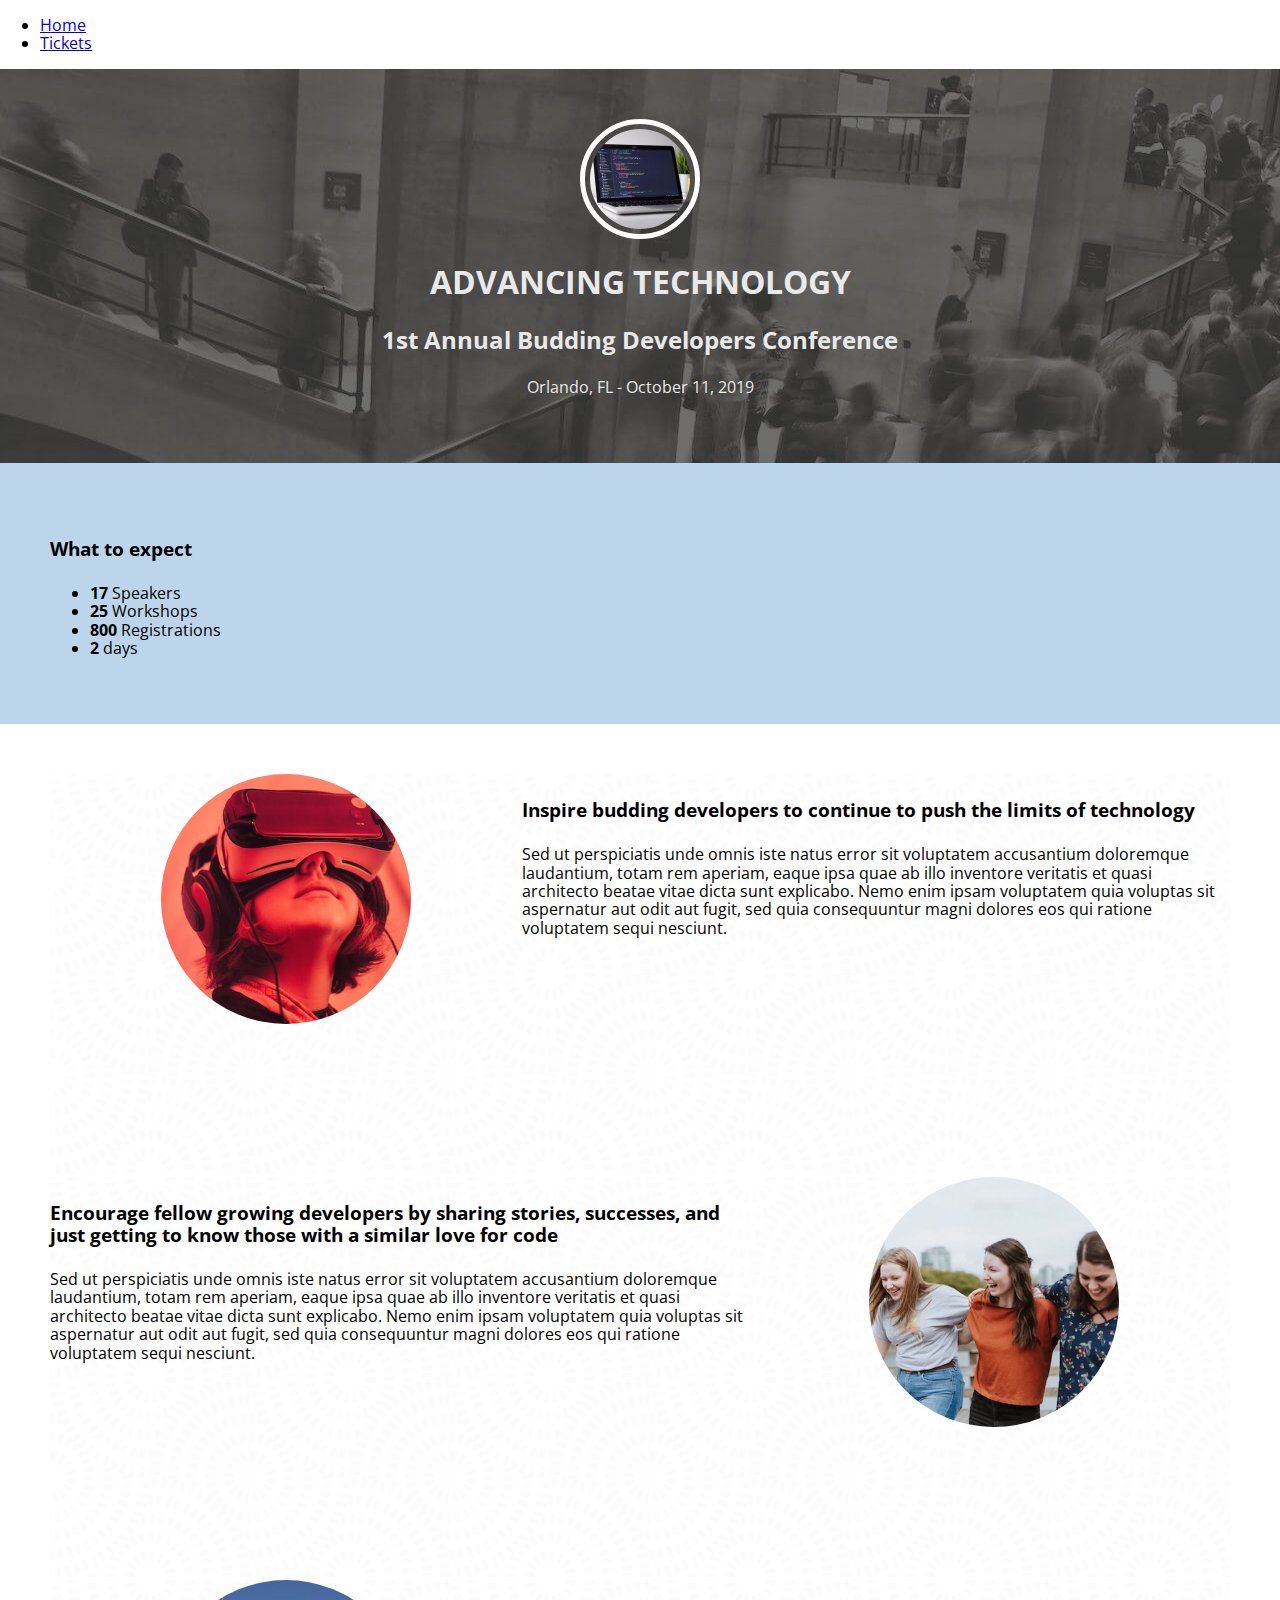
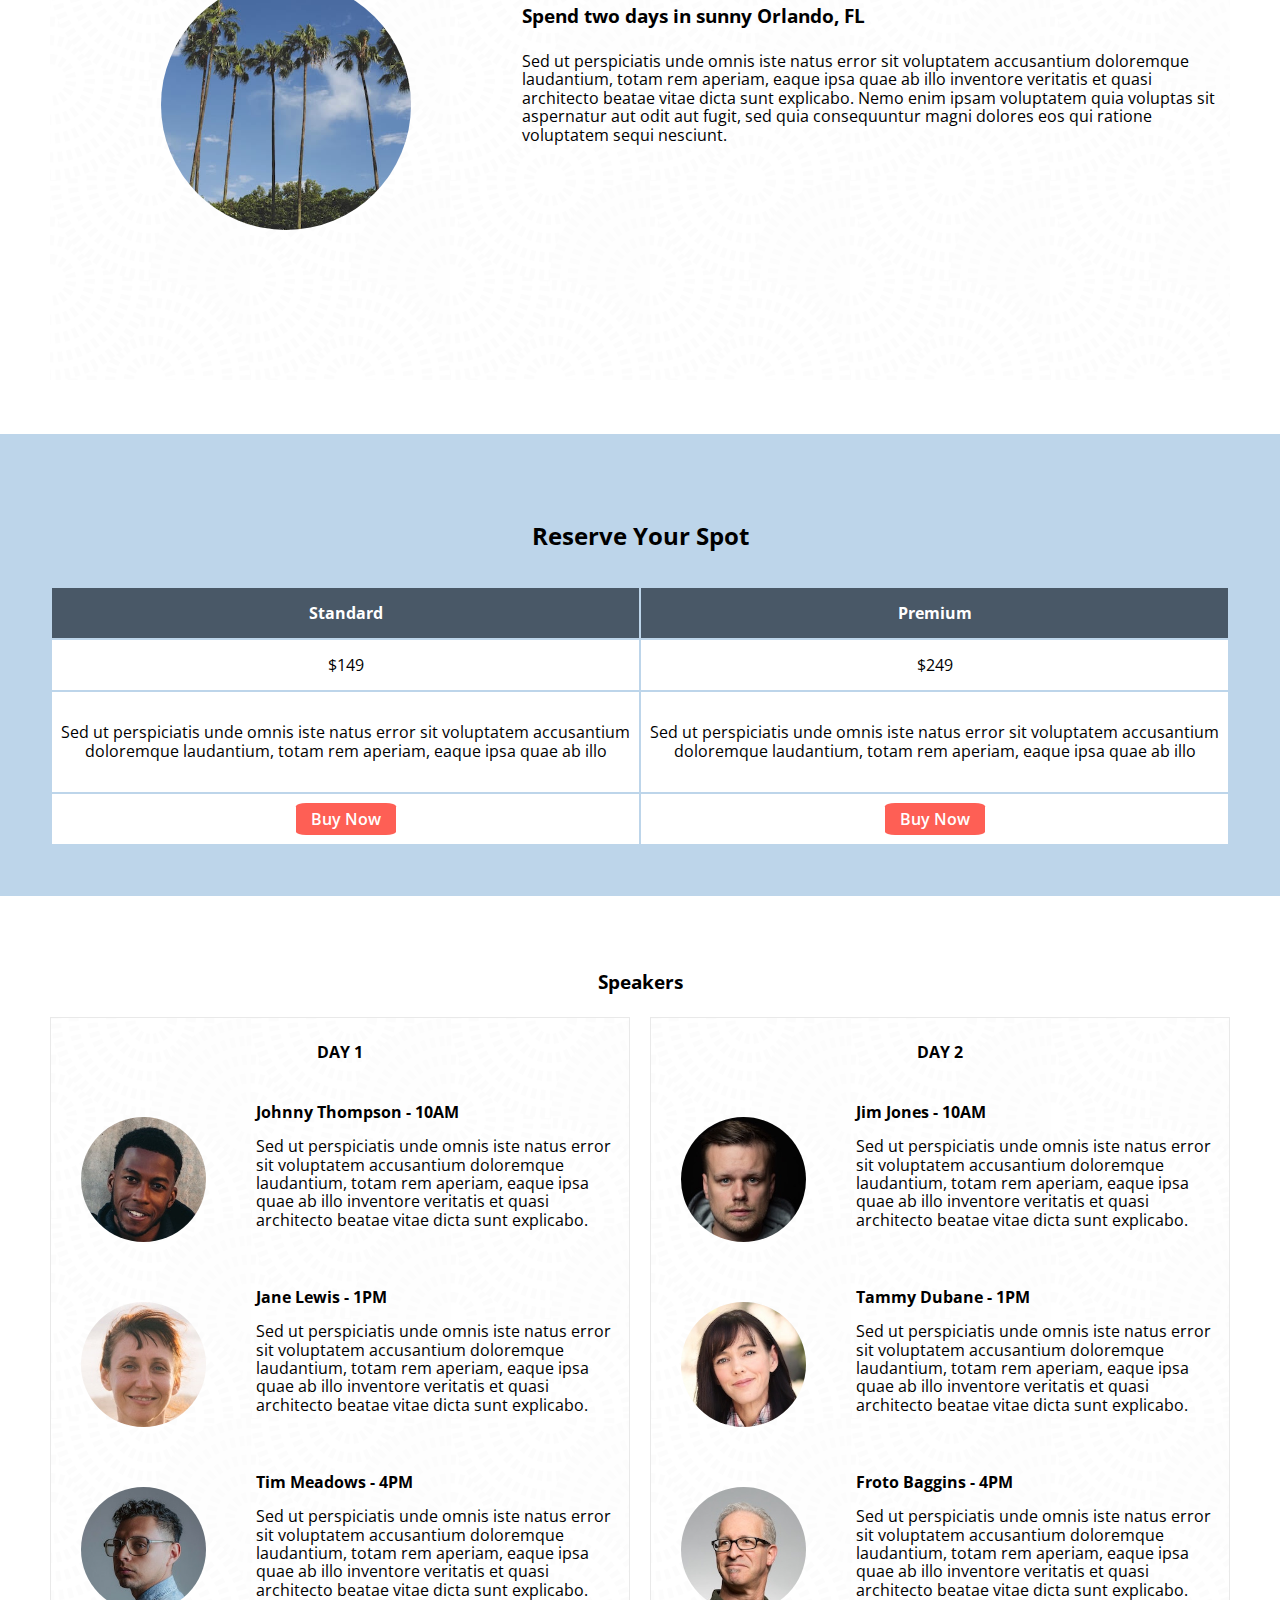
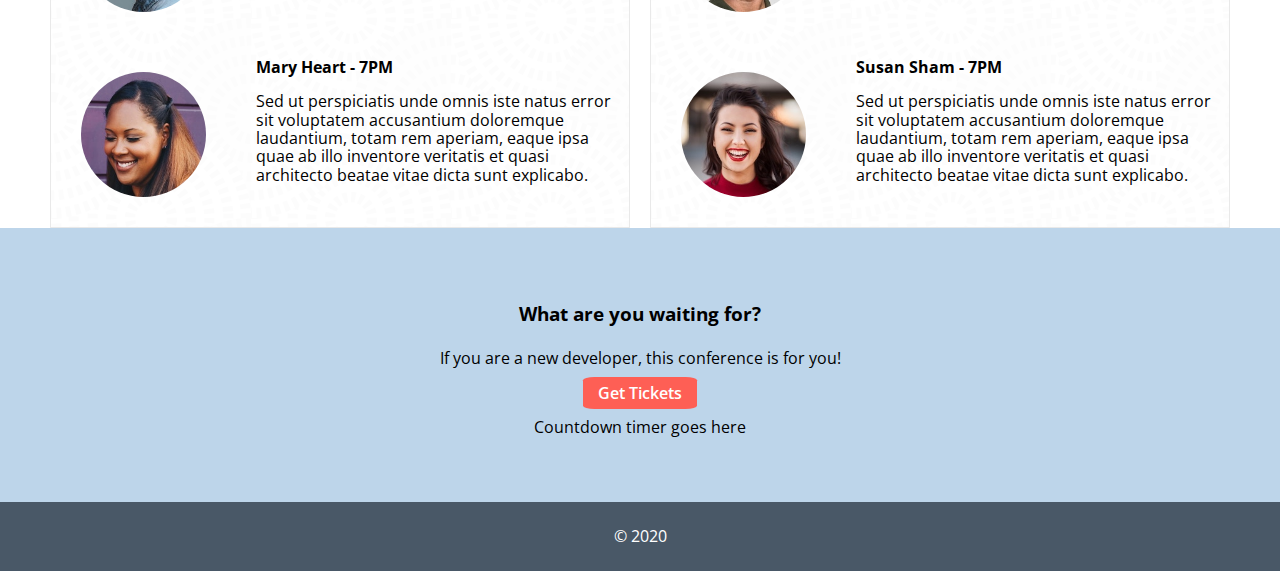
==== index.html @ b71f08b2 "initial commit" ====
<!DOCTYPE html>
<html lang="en">
<head>
    <meta charset="UTF-8">
    <meta name="viewport" content="width=device-width, initial-scale=1.0">
    <link href="css/normalize.css" rel="stylesheet"> 
    <link href="https://fonts.googleapis.com/css2?family=Open+Sans:wght@400;700&family=Roboto:wght@700&display=swap" rel="stylesheet"> 
    <link href="css/style.css" rel="stylesheet"> 
    <title>Advancing Technology</title>
</head>
<body>
    <nav>
        <ul>
            <li><a href="index.html">Home</a></li>
            <li><a href="tickets.html">Tickets</a></li>
        </ul>
    </nav>
    <section id="header">
        <div class="wrap">
            <header>
                
                <img id="header-image" style="margin: 0 auto;" src="images/hero-symbol.jpg">
                <h1>ADVANCING TECHNOLOGY</h1>
                <h2>1st Annual Budding Developers Conference</h2>
                <p>Orlando, FL - October 11, 2019</p>
            </header>
        </div>
    </section>
    

    
    <section id="benefits">
        <div class="wrap">
            <h3>What to expect</h3>
            <ul>
                <li><strong>17</strong> Speakers</li>
                <li><strong>25</strong> Workshops</li>
                <li><strong>800</strong> Registrations</li>
                <li><strong>2</strong> days</li>
            </ul>
        </div>
    </section>  
    

    <section>
        <div class="wrap">
            <div class="three-part-section" style="display: inline-block;">
                <div class="three-part-image">
                <img src="images/technology-advancement.jpg">
                </div>
                <div class="three-part-text">
                    <h3>Inspire budding developers to continue to push the limits of technology</h4>
                        <p>Sed ut perspiciatis unde omnis iste natus error sit voluptatem accusantium doloremque laudantium, totam rem aperiam, eaque ipsa quae ab illo inventore veritatis et quasi architecto beatae vitae dicta sunt explicabo. Nemo enim ipsam voluptatem quia voluptas sit aspernatur aut odit aut fugit, sed quia consequuntur magni dolores eos qui ratione voluptatem sequi nesciunt.</p>
                </div>
            </div>
            <div class="three-part-section" style="display: inline-block;">
                <div class="three-part-text">
                    <h3>Encourage fellow growing developers by sharing stories, successes, and just getting to know those with a similar love for code</h4>
                        <p>Sed ut perspiciatis unde omnis iste natus error sit voluptatem accusantium doloremque laudantium, totam rem aperiam, eaque ipsa quae ab illo inventore veritatis et quasi architecto beatae vitae dicta sunt explicabo. Nemo enim ipsam voluptatem quia voluptas sit aspernatur aut odit aut fugit, sed quia consequuntur magni dolores eos qui ratione voluptatem sequi nesciunt.</p>
                </div>
                <div class="three-part-image">
                    <img src="images/encouragement.jpg">
                </div>
            </div>
            <div class="three-part-section" style="display: inline-block;">
                <div class="three-part-image">
                    <img src="images/orlando.jpg">
                </div>
                <div class="three-part-text">
                    <h3>Spend two days in sunny Orlando, FL</h4>
                        <p>Sed ut perspiciatis unde omnis iste natus error sit voluptatem accusantium doloremque laudantium, totam rem aperiam, eaque ipsa quae ab illo inventore veritatis et quasi architecto beatae vitae dicta sunt explicabo. Nemo enim ipsam voluptatem quia voluptas sit aspernatur aut odit aut fugit, sed quia consequuntur magni dolores eos qui ratione voluptatem sequi nesciunt.</p>
                </div>
            </div>
        </div>
    </section>

    <section id="table">
        <div class="wrap">
            <table>
                
                <tr id="title">
                    <th colspan="2">Reserve Your Spot</th>
                </tr>
                <tr id="header-row">
                    <th>Standard</th>
                    
                    <th>Premium</th>
                </tr>
                <tr class="body-rows">
                    <td>$149</td>
                    <td>$249</td>
                </tr>
                <tr class="body-rows desc">
                    <td>Sed ut perspiciatis unde omnis iste natus error sit voluptatem accusantium doloremque laudantium, totam rem aperiam, eaque ipsa quae ab illo</td>
                    <td>Sed ut perspiciatis unde omnis iste natus error sit voluptatem accusantium doloremque laudantium, totam rem aperiam, eaque ipsa quae ab illo</td>
                </tr>
                <tr class="body-rows">
                    <td><span class="buy-now"><a href="tickets.html">Buy Now</a></span></td>
                    <td><span class="buy-now"><a href="tickets.html">Buy Now</a></span></td>
                </tr>
            </table>
        </div>  
    </section>

    <section>
        <div class="wrap">
            <h3 id="speakers">Speakers</h3>
            <section id="day1">
                <h4 style="text-align: center;">DAY 1</h4>
                <div style="display: inline-block;">
                    <img style="float:left; margin: 30px; margin-right: 50px;" src="images/dude-1.jpg">
                    <p class="name">Johnny Thompson - 10AM</p>
                    <p>Sed ut perspiciatis unde omnis iste natus error sit voluptatem accusantium doloremque laudantium, totam rem aperiam, eaque ipsa quae ab illo inventore veritatis et quasi architecto beatae vitae dicta sunt explicabo.</p>
                </div>
                <div style="display: inline-block;">
                    <img style="float:left; margin: 30px; margin-right: 50px;" src="images/lady-1.jpg">
                    <p class="name">Jane Lewis - 1PM</p>
                    <p>Sed ut perspiciatis unde omnis iste natus error sit voluptatem accusantium doloremque laudantium, totam rem aperiam, eaque ipsa quae ab illo inventore veritatis et quasi architecto beatae vitae dicta sunt explicabo.</p>
                </div>
                <div style="display: inline-block;">
                    <img style="float:left; margin: 30px; margin-right: 50px;" src="images/dude-2.jpg">
                    <p class="name">Tim Meadows - 4PM</p>
                    <p>Sed ut perspiciatis unde omnis iste natus error sit voluptatem accusantium doloremque laudantium, totam rem aperiam, eaque ipsa quae ab illo inventore veritatis et quasi architecto beatae vitae dicta sunt explicabo.</p>
                </div>
                <div style="display: inline-block;">
                    <img style="float:left; margin: 30px; margin-right: 50px;" src="images/lady-2.jpg">
                    <p class="name">Mary Heart - 7PM</p>
                    <p>Sed ut perspiciatis unde omnis iste natus error sit voluptatem accusantium doloremque laudantium, totam rem aperiam, eaque ipsa quae ab illo inventore veritatis et quasi architecto beatae vitae dicta sunt explicabo.</p>
                </div>
            </section>
            <section id="day2">
                <h4 style="text-align: center;">DAY 2</h4>
                <div style="display: inline-block;">
                    <img style="float:left; margin: 30px; margin-right: 50px;" src="images/dude-3.jpg">
                    <p class="name">Jim Jones - 10AM</p>
                    <p>Sed ut perspiciatis unde omnis iste natus error sit voluptatem accusantium doloremque laudantium, totam rem aperiam, eaque ipsa quae ab illo inventore veritatis et quasi architecto beatae vitae dicta sunt explicabo.</p>
                </div>
                <div style="display: inline-block;">
                    <img style="float:left; margin: 30px; margin-right: 50px;" src="images/lady-3.jpg">
                    <p class="name">Tammy Dubane - 1PM</p>
                    <p>Sed ut perspiciatis unde omnis iste natus error sit voluptatem accusantium doloremque laudantium, totam rem aperiam, eaque ipsa quae ab illo inventore veritatis et quasi architecto beatae vitae dicta sunt explicabo.</p>
                </div>
                <div style="display: inline-block;">
                    <img style="float:left; margin: 30px; margin-right: 50px;" src="images/dude-4.jpg">
                    <p class="name">Froto Baggins - 4PM</p>
                    <p>Sed ut perspiciatis unde omnis iste natus error sit voluptatem accusantium doloremque laudantium, totam rem aperiam, eaque ipsa quae ab illo inventore veritatis et quasi architecto beatae vitae dicta sunt explicabo.</p>
                </div>
                <div style="display: inline-block;">
                    <img style="float:left; margin: 30px; margin-right: 50px;" src="images/lady-4.jpg">
                    <p class="name">Susan Sham - 7PM</p>
                    <p>Sed ut perspiciatis unde omnis iste natus error sit voluptatem accusantium doloremque laudantium, totam rem aperiam, eaque ipsa quae ab illo inventore veritatis et quasi architecto beatae vitae dicta sunt explicabo.</p>
                </div>
            </section>
        </div>
    </section>
    
    <section id="footer">
        <div class="wrap">
            <footer>
                <h3>What are you waiting for?</h3>
                <p>If you are a new developer, this conference is for you!</p>
                <span class="buy-now"><a href="/tickets.html">Get Tickets</a></span>
                <p>Countdown timer goes here</p>
            </footer>
        </div>
    </section>
    <section id="copyright">
        &copy; 2020
    </section>
</body>
</html>
---- css/style.css ----
/* BASE STYLES*/
h1, h2, h3, h4, h5, h6 {
    font-family: 'Open Sans', sans-serif;
    margin: 25px 0;
}

header {
    margin: 0 auto;
}

body {
    font-family: 'Open Sans', sans-serif;
    margin: 0 auto;
}

/* DEFAULTS */
img {
    display: block;
    max-width: 100%;
}

section {
    overflow: auto;
}

.wrap {
    max-width: 1280px;
    padding: 50px;
    margin: 0 auto;
}

#benefits {
    background-color: #bdd5ea;
}

#header {
    background-image: url("/images/conference-hero.jpg");
    color: #e9e9e9;
    text-align: center;
    ;
}

#header-image{
    width: 100px;
    border-radius: 50%;
    border: solid 5px white;
    padding: 5px;
}

.three-part-section {
    min-height: 400px;
    background-image: url(/images/swirl.png);
}

.three-part-section img {
    width: 250px;
    margin: 0 auto;
    border-radius: 50%;
}

.three-part-image {
    width: 40%;
    float: left;
}

.three-part-text {
    width: 60%;
    float: left;
}


#table {
    background-color: #bdd5ea;
}

tr#title {
    height: 100px;
    font-size: 24px;
}

tr#header-row {
    background-color: #495867;
    color: white;
    height: 50px;
    margin: 5px;
    font-weight: 700;
}

tr.body-rows {
    height: 50px;
    background-color: white;
    text-align: center;
    margin: 5px;
}

tr.body-rows.desc {
    height: 100px;
}

.buy-now {
    background-color: #fe5f55;
    padding: 5px 15px;
    border-radius: 10%;
    color: white;
}

.buy-now a {
    color: white;
    text-decoration: none;
    font-weight: 600;
}

#speakers {
    text-align: center;
}

#day1 {
    max-width: 49%;
    float: left;
    background-image: url(/images/swirl.png);
    border: 1px solid #e9e9e9;
}

#day1 img {
    border-radius: 50%;
    width: 125px;
}

#day1 img:hover {
    border: 5px solid #577399;
    width: 115px;
}

#day2 {
    max-width: 49%;
    float: right;
    background-image: url(/images/swirl.png);
    border: 1px solid #e9e9e9;
}

#day2 img {
    border-radius: 50%;
    width: 125px;
}

#day2 img:hover {
    border: 5px solid #577399;
    width: 115px;
}

p.name {
    font-weight: 700;
}

#footer {
    background-color: #bdd5ea;
    text-align: center;
}

#tickets {
    text-align: center;
}

#order-form {
    background-image: url(/images/swirl.png);
    width: 50%;
    margin: 0 auto;
    border: 1px solid #e9e9e9;
    margin-bottom: 50px;
    padding: 25px;
}

form input.text {
    width: 51%;
    padding: 10px;
    margin: 5px;
}

.select {
    position: relative;
}

.select select {
    appearance: none;
}

.select select {
    width: 50%;
    height: 50px;
    font-weight: 700;
    padding: 10px;
    background-color: white;
    appearance: none;
    border: 1px solid #e9e9e9;
    padding: 10px;
    -webkit-appearance: none;
}
  
.select:hover,
.select:focus {
  background-color: white;
  border-bottom-color: #e9e9e9;
}

#button {
    background-color: #fe5f55;
    padding: 5px 15px;
    border-radius: 10%;  
    color: white;
    font-weight: bold;  
    border: none;    
}



input[type='checkbox'] {
    -webkit-appearance:none;
    width:20px;
    height:20px;
    background:white;
    border-radius:5px;
    border:2px solid #555;
}
input[type='checkbox']:checked {
    background: #abd;
}



#copyright {
    text-align: center;
    padding: 25px;
    color: white;
    background-color: #495867;
}
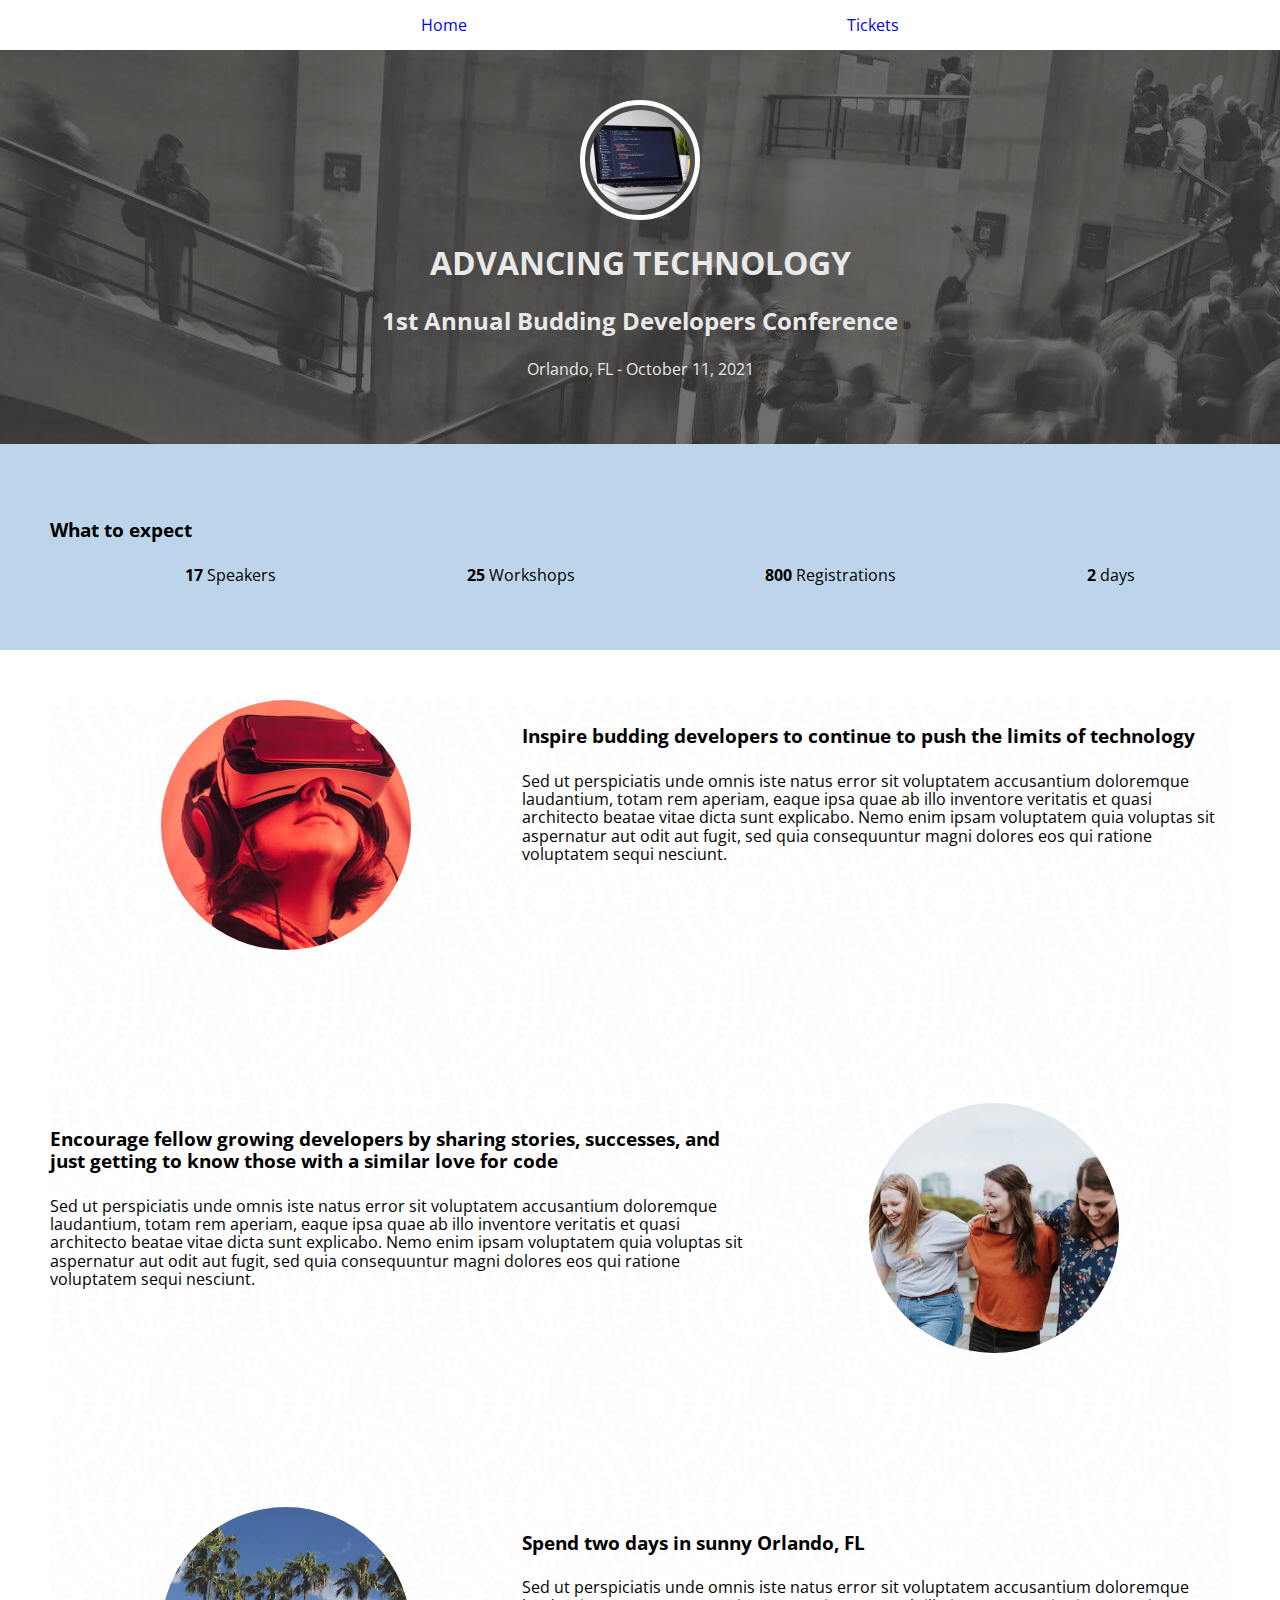
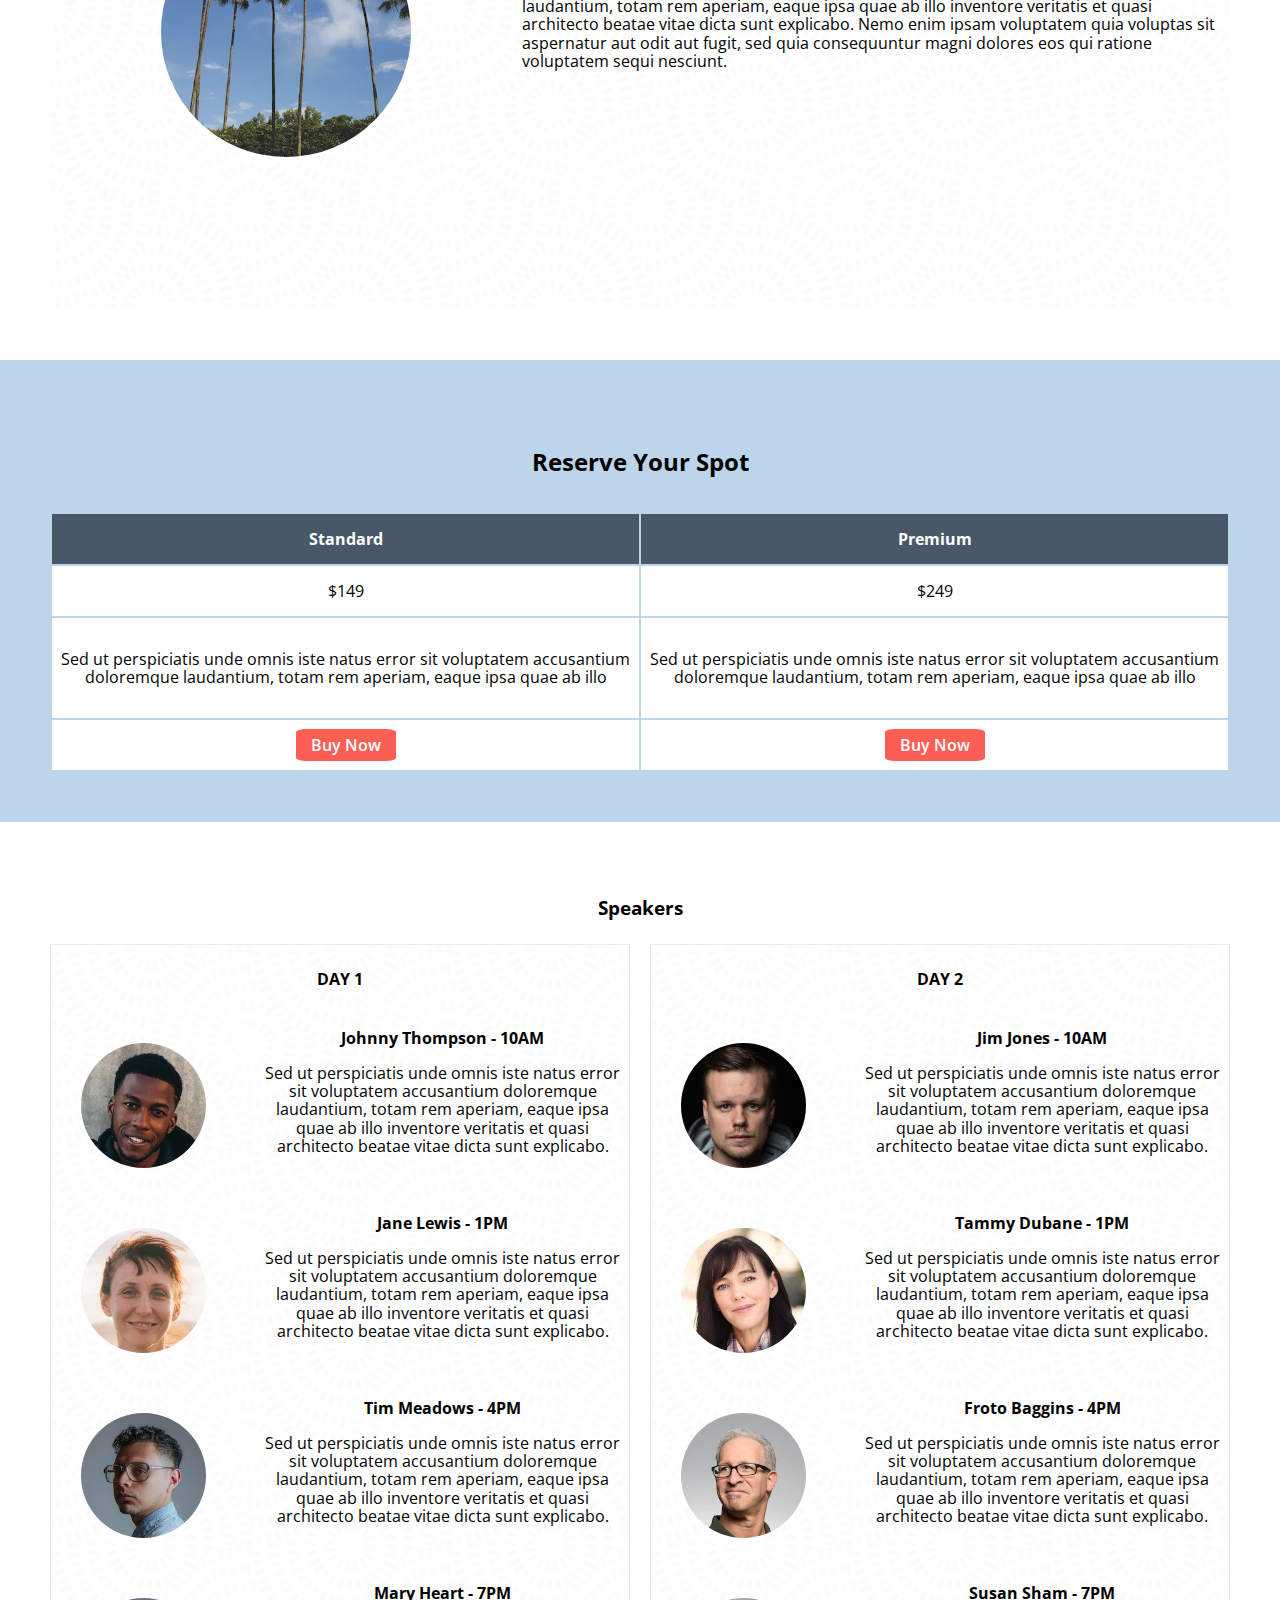
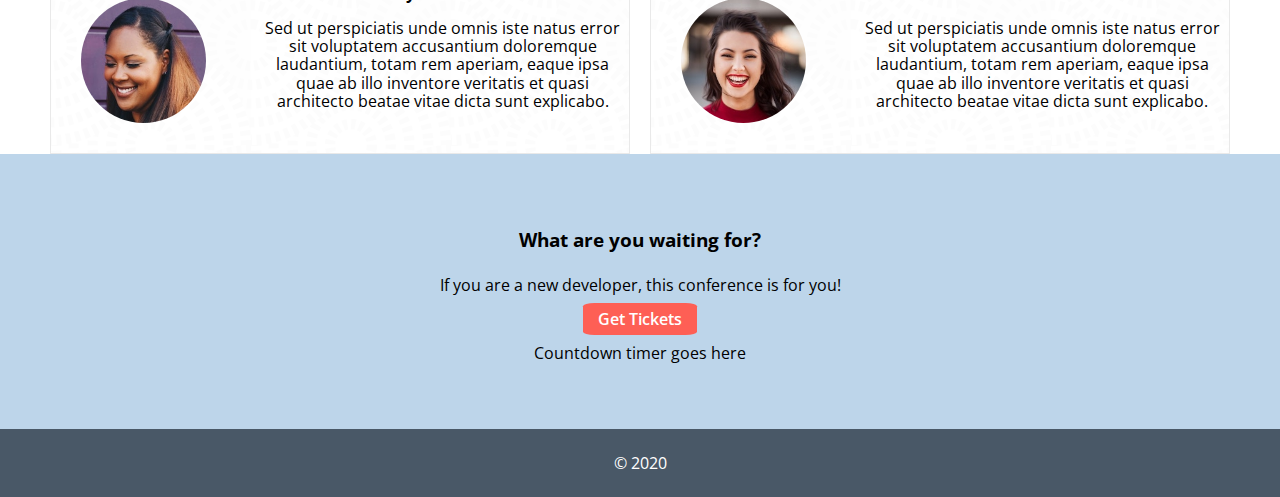
==== commit 37caa270: "been a while since a commit, added some javascript functionality, as well as a bunch of elements and" ====
--- a/index.html
+++ b/index.html
@@ -22,7 +22,7 @@
                 <img id="header-image" style="margin: 0 auto;" src="images/hero-symbol.jpg">
                 <h1>ADVANCING TECHNOLOGY</h1>
                 <h2>1st Annual Budding Developers Conference</h2>
-                <p>Orlando, FL - October 11, 2019</p>
+                <p>Orlando, FL - October 11, 2021</p>
             </header>
         </div>
     </section>
@@ -42,7 +42,7 @@
     </section>  
     
 
-    <section>
+    <section id="three-part">
         <div class="wrap">
             <div class="three-part-section" style="display: inline-block;">
                 <div class="three-part-image">
@@ -102,9 +102,9 @@
         </div>  
     </section>
 
-    <section>
+    <section id="speakers">
         <div class="wrap">
-            <h3 id="speakers">Speakers</h3>
+            <h3>Speakers</h3>
             <section id="day1">
                 <h4 style="text-align: center;">DAY 1</h4>
                 <div style="display: inline-block;">
@@ -167,5 +167,6 @@
     <section id="copyright">
         &copy; 2020
     </section>
+    <script src='js/main.js'></script>
 </body>
 </html>--- a/css/style.css
+++ b/css/style.css
@@ -19,6 +19,16 @@
     max-width: 100%;
 }
 
+nav a {
+    text-decoration: none;
+}
+
+nav ul {
+    display: flex;
+    justify-content: space-evenly;
+    list-style-type: none;
+}
+
 section {
     overflow: auto;
 }
@@ -29,8 +39,15 @@
     margin: 0 auto;
 }
 
-#benefits {
+section#benefits {
     background-color: #bdd5ea;
+}
+
+section#benefits ul {
+    display: flex;
+    justify-content: space-around;
+    list-style-type: none;
+
 }
 
 #header {
@@ -232,4 +249,213 @@
     padding: 25px;
     color: white;
     background-color: #495867;
+}
+
+/**** media queries ****/
+@media only screen and (max-width: 1023px) {
+    body {
+        font-size: 1.25em;
+    }
+    section#speakers img{
+        width: 100px;
+    }
+
+    .grid-buttons {
+        display: grid;
+        grid-template-columns: repeat(2, 1fr);
+        grid-gap: 20px;
+        padding: 20px;
+    }
+}
+
+@media only screen and (max-width: 767px) {
+    section#header .wrap {
+        padding: 100px 0;
+    }
+    h1 {
+        font-size: 1.75em;
+    }
+    h2 {
+        font-size: 1.5em;
+    }
+    h3 {
+        font-size: 1.5em;
+    }
+    h4 {
+        font-size: 1.5em;
+    }
+    section#benefits h3 {
+        text-align: center;
+        font-size: 1.5em;
+    }
+    section#benefits ul {
+        display: block;
+        text-align: center;
+        padding-inline-start: 0px;
+        font-size: 1.5em;
+    }
+    li {
+        padding: 10px;
+    }
+    li strong {
+        font-size: 1.75em;
+    }
+    section#three-part div.wrap{
+        padding: 0;
+    }
+    .three-part-section {
+        padding: 20px;
+    }
+    .three-part-text {
+        width: 100%;
+        font-size: 1.5em;
+    }
+    .three-part-section img{
+            display: none;
+    }
+    section#table table td,th{
+        font-size: 1.5em;
+        padding: 30px;
+    }
+    section#speakers img{
+        display: none;
+    }
+    section#day1 {
+        max-width: 100%;
+        padding: 0;
+        border: none;
+        font-size: 1.5em;
+        text-align: left;
+        margin-bottom: 50px;
+    }
+    section#day2 {
+        max-width: 100%;
+        padding: 0;
+        border: none;
+        font-size: 1.5em;
+        text-align: left;
+    }
+    section#footer {
+        font-size: 1.5em;
+        padding: 0;
+    }
+    section#tickets form{
+        width: 100%;
+        padding: 0;
+    }
+
+    .grid-buttons {
+        display: grid;
+        grid-template-columns: repeat(2, 1fr);
+        grid-gap: 20px;
+        padding: 20px;
+    }
+}
+
+@media only screen and (max-width: 479px) {
+    body {
+        font-size: 1.1em;
+    }
+    section#table .wrap {
+        padding: 10px;
+    }
+    section#table {
+        font-size: .75em;
+    }
+
+    .grid-buttons {
+        display: grid;
+        grid-template-columns: repeat(2, 1fr);
+        grid-gap: 20px;
+        padding: 20px;
+    }
+}
+
+/* The Modal (background) */
+.modal {
+    display: none; /* Hidden by default */
+    position: fixed; /* Stay in place */
+    z-index: 1; /* Sit on top */
+    left: 0;
+    top: 0;
+    width: 100%; /* Full width */
+    height: 100%; /* Full height */
+    overflow: auto; /* Enable scroll if needed */
+    background-color: rgb(0,0,0); /* Fallback color */
+    background-color: rgba(0,0,0,0.4); /* Black w/ opacity */
+  }
+  
+  /* Modal Content/Box */
+  .modal-content {
+    background-color: #cccccc;
+    margin: 15% auto; /* 15% from the top and centered */
+    padding: 20px;
+    border: 1px solid #888;
+    width: 80%; /* Could be more or less, depending on screen size */
+  }
+  
+  /* The Close Button */
+  .close {
+    color: #aaa;
+    float: right;
+    font-size: 28px;
+    font-weight: bold;
+  }
+  
+  .close:hover,
+  .close:focus {
+    color: black;
+    text-decoration: none;
+    cursor: pointer;
+  }
+
+  
+.grid {
+    border: none;
+    border-radius: 5px;
+    position: relative;
+    top: 50%;
+    left: 50%;
+    transform: translate(-50%, -5%);
+    width: 100%;
+    padding-top: 40px;
+}
+
+#rating-results {
+    width: 100%;
+    font-size: 2rem;
+    height: 60px;
+    border: none;
+    background-color: #252525;
+    color: #fff;
+    text-align: center;
+    margin: auto;
+}
+
+button {
+    height: 60px;
+    background-color: #FF5733;
+    border-radius: 3px;
+    border: 1px solid #c4c4c4;
+    font-size: 1.5rem;
+    color: #fff;
+    background-image: linear-gradient(to bottom, transparent, transparent 50%, rgba(0,0,0,.04));
+    box-shadow: inset 0 0 0 1px rgba(255,255,255,.05), inset 0 1px 0 0 rgba(255,255,255,.45), inset 0 -1px 0 0 rgba(255,255,255,.15), 0 1px 0 0 rgba(255,255,255,.15);
+    text-shadow: 0 1px rgba(255,255,255,.4);
+
+}
+
+button:hover {
+    background-color: #FF7744;
+  }
+
+.grid-buttons {
+    display: grid;
+    grid-template-columns: repeat(4, 1fr);
+    grid-gap: 20px;
+    padding: 20px;
+}
+
+button#submit-button {
+    margin: 0 45%;
 }